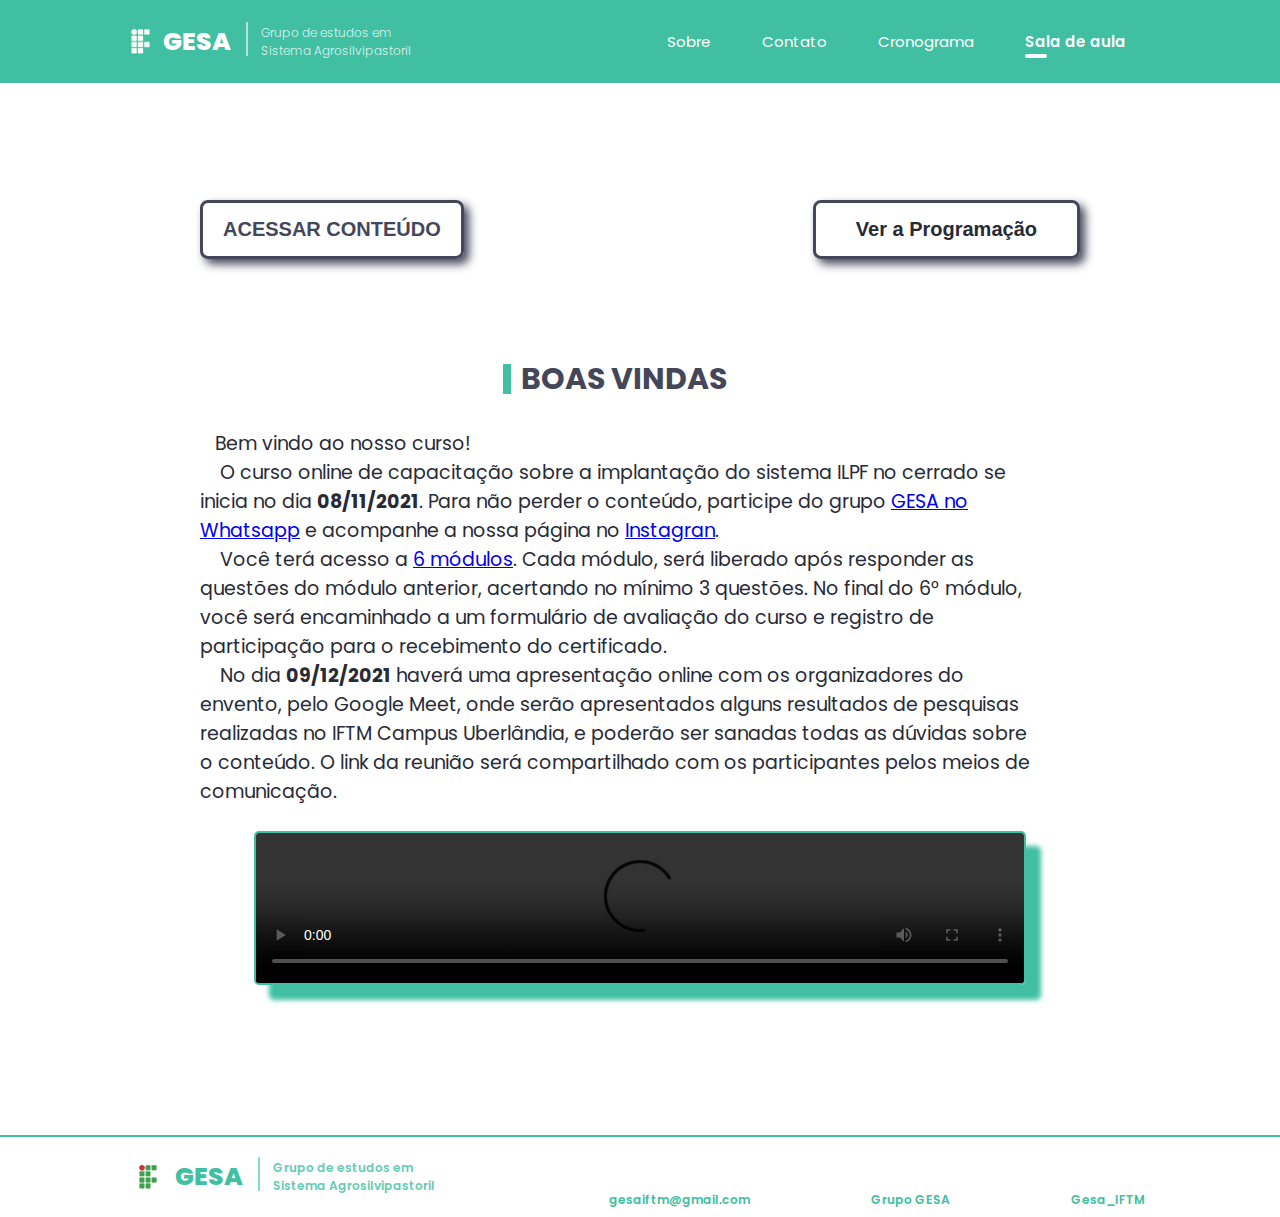
==== classroom.html @ fa53c349 "hoje" ====
<!DOCTYPE html>
<html lang="en">
<head>
	<meta charset="UTF-8">
	<meta http-equiv="X-UA-Compatible" content="IE=edge">
	<meta name="viewport" content="width=device-width, initial-scale=1.0">

<title>Sala de Aula</title>

		<!-- STYLE -->
		<link rel="stylesheet" href="./complements/styles/classroom.css">
		<link rel="stylesheet" href="./complements/styles/partials/buttons.css">
		<link rel="stylesheet" href="./complements/styles/partials/info.css">
		<link rel="stylesheet" href="./complements/styles/partials/container.css">
	
<!-- main -->
<link rel="shortcut icon" href="./complements/images/logo.png">
<link rel="stylesheet" href="./complements/styles/partials/container.css">
<link rel="stylesheet" href="https://pro.fontawesome.com/releases/v5.10.0/css/all.css" integrity="sha384-AYmEC3Yw5cVb3ZcuHtOA93w35dYTsvhLPVnYs9eStHfGJvOvKxVfELGroGkvsg+p" crossorigin="anonymous"/>
<link rel="stylesheet" href="./complements/styles/partials/menu_mob.css">
<link rel="stylesheet" href="./complements/styles/partials/header.css">
<link rel="stylesheet" href="./complements/styles/partials/footer.css">
	
	<!-- SCRIPTS -->
	<script type="text/javascript" src="./complements/scripts/menu_mob.js" defer></script>
	
</head>
<body>
	

<body>

	<header id="header">
 
		<div class="wrapper">
	
			<div class="logo">
				<img class="logo-img" src="./complements/images/logo.png" alt="IFTM">
				<h1 class="logo-name">GESA</h1>
				<p class="Group">Grupo de estudos em <br> Sistema Agrosilvipastoril</p>	
			</div>
	
			<nav class="menu">
				<a href="./index.html" class="menu-link" id="home_link">Sobre</a>
				<a href="#footer" title="No rodapé" id="cont_link" class="menu-link">Contato</a>
				<a href="./subscription.html" id="cron_link"
				 class="menu-link">Cronograma</a>
				<a href="./classroom.html" class="menu-link" id="class_link">Sala de aula</a>
			  </nav>
		
		</div>
	
		<div style="display: flex; align-items: center; align-content: center; justify-content: center; align-self: center; justify-self: center; height: 100%;">
			<button id="menu_button"><i class="fas fa-bars" style="color: white; font-size: 18px;"></i>
				<span class="menu_mobile hidden">
					<span id="close_menu_mobile"><i class="fas fa-angle-up"></i></span>
							<a href="./index.html" class="menu_mobile_option">Sobre</a>
							<a href="#footer" class="menu_mobile_option">Contato</a>
							<a href="./subscription.html#subscription_card" class="menu_mobile_option">Cronograma</a>
							<a style="border-radius: 0px 0px 5px 5px" href="./classroom.html" class="menu_mobile_option">Sala de aula</a>
						</span>
					</button>
			
		</div>
	
	</header>

	<section class="container">
	<div class="container_buttons_access">
		<a href="./content.html"> <button  style="margin-left: 0;" id="button_access_schedule" class="button_light">ACESSAR CONTEÚDO</button></a>
		
			<button style="margin-left: 0;" id="button_access_schedule" class="button_light"><a class="link_button" href="./subscription.html#schedule_master">Ver a Programação</a></button>
		</div>

	<section class="info" style="flex-direction: column;" >

		<div class="wrapper" >
		<h1 class="info_title" style="text-align: center;" >BOAS VINDAS</h1>
		<p class="video_description" > &nbsp &nbspBem vindo ao nosso curso!
			<br>
			&nbsp &nbsp O curso online de capacitação sobre a implantação do sistema ILPF no cerrado se inicia no dia <b>08/11/2021</b>. Para não perder o conteúdo, participe do grupo <a href="https://chat.whatsapp.com/LCHVQ9RcYoa8yTDaPfpsZE">GESA no Whatsapp</a> e acompanhe a nossa página no <a href="https://www.instagram.com/gesa_iftm/">Instagran</a>. <br>
			&nbsp &nbsp Você terá acesso a <a href="./subscription.html#schedule_master">6 módulos</a>. Cada módulo, será liberado após responder as questões do módulo anterior, acertando no mínimo 3 questões. No final do 6° módulo, você será encaminhado a um formulário de avaliação do curso e registro de participação para o recebimento do certificado. <br>
			&nbsp &nbsp No dia <b>09/12/2021</b> haverá uma apresentação online com os organizadores do envento, pelo Google Meet, onde serão apresentados alguns resultados de pesquisas realizadas no IFTM Campus Uberlândia, e  poderão ser sanadas todas as dúvidas sobre o conteúdo. O link da reunião será compartilhado com os participantes pelos meios de comunicação. 
		</p>
		
</div>

		<div class="video_wrapper">
		<video controls class="apresentation_video">
			<source src="./complements/video_1.mp4" type="video/mp4">
		</video>
	</div>
</section>
</section>

<footer id="footer">

	<div class="wrapper">

		<div class="logo">
			<img class="logo-img" src="./complements/images/logo_normal.png" alt="IFTM">
			<h1 class="logo-name">GESA</h1>
			<p class="Group">Grupo de estudos em <br> Sistema Agrosilvipastoril</p>
			</div>
	</div>

	<div class="contact">
		<div class="contact_card">
		<a href="mailto: gesaiftm@gmail.com" id="email"><i id="mail_icon" class="far fa-envelope" style="font-weight: 300" ></i>
		<br>
		<p id="email">gesaiftm@gmail.com</p> </a>
		</div>
		<div class="contact_card">
		<a href="https://chat.whatsapp.com/LCHVQ9RcYoa8yTDaPfpsZE" id="whatsapp"> <i id="whatsapp_icon" class="fab fa-whatsapp" style="font-weight: 300" ></i> <br> <p id="whatsapp" class="cont">Grupo GESA</p> </a>
		</div>
		<div class="contact_card"> 
		<a href="https://www.instagram.com/gesa_iftm/" id="insta"><i id="insta_icon" class="fab fa-instagram" style="font-weight: 300" ></i> <br> 
		<p id="insta" class="cont">Gesa_IFTM</p></a>
		</div>
	</div>
</footer>


</body>
</html>
---- complements/styles/classroom.css ----
#header .wrapper .menu #class_link::before {
  content: "";
  position: absolute;
  left: 0;
  bottom: -5px;
  width: 22px;
  height: 4px;
  background-color: white;
  border-radius: 2px;
}
#header .wrapper .menu #class_link{
  font-weight: 600;
}

.video_description {
  font-size: 19px;
  color: #282A36;
  text-align: left;
  margin-bottom: 25px;
  display: inline;
}

.video_wrapper {
  display: flex;
  position: inherit;
  align-items: center;
  align-content: center;
  justify-content: center;
}

.info .video_wrapper .apresentation_video {
  position: relative;
  width: 70vw ;
  height: auto;
  box-shadow: 15px 15px 5px #40bfa2;
  border-radius: 5px;
  border: solid 2px #40bfa2; 
}

.container_buttons_access {
  display: flex;
  justify-content: space-between;
  align-items: center;
  align-content: center;
  width: 100%;
  padding: 0px 0px;
}

.link_button{
  padding: 20px;
  text-decoration: none; color: #282A36;
}

.link_button:hover{
  color: #40bfa2
}

@media (max-width: 500px) {
  .container_buttons_access {
    flex-direction: column;
}}
---- complements/styles/partials/buttons.css ----
.button_light{
  text-align: center;
  display: inline-block;
  border-radius: 8px;
  border: solid 3px #44475A;
  color: #44475A;
  font-size: 20px;
  font-weight: 600;
  padding: 15px 20px;
  box-shadow: 5px 5px 10px #44475A;
  text-decoration: none;
  background-color: transparent;
  margin-left: 200px;
  margin-top: 50px;
}


.button_light:hover {
  cursor: pointer;
  border: solid 3px #40bfa2; 
  box-shadow: 5px 5px 10px #40bfa2;
  color: #40bfa2;
}

@media (max-width: 1030px) {
  .button_light{
    margin: 0;
    margin-top: 25px;
  }
}
---- complements/styles/partials/info.css ----
.info {
  align-items: center;
  align-content: center;
  display: flex;
  padding-top: 100px;
}

.info .wrapper {
  display: flex;
  flex-direction: column;
  margin-right: 50px;
  flex-wrap: wrap;
}

.info .wrapper .info_title {
  margin-bottom: 30px;
  font-size: 30px;
  line-height: 40px;
  color: #44475A;
  text-align: left;
}

.info .wrapper .info_title::before {
  content: "";
  height: 30px;
  background-color: #40bfa2;
  width: 8px;
  display: inline-block;
  position: relative;
  margin-right: 10px;
  bottom: -5px;
}

#info_description {
  font-size: 19px;
  color: #282A36;
  text-align: justify;

}

.info_column {
  flex-direction: column;
}

 .info_img {
  box-shadow: 15px 15px 0 #40bfa2;
  border-radius: 8px;
  display: flex;
  height: 55vmin;
  width: 60vw;
  margin: 0;
  margin-top: 20px;
}

.info_img_icon{
  box-shadow: none;
}

.info .video_wrapper .apresentation_video {
  width: 60vw;
 }


@media (max-width: 1030px) {
.info  {
  padding: 30px 50px;
  display: flex;
  flex-direction: column;
}}


@media (max-width: 800px) {

.info {
  display: flex;
  padding: 50px 50px;
  flex-direction: column;
  }

.container_dinamic {
 padding: 50px 50px;
}

.info .wrapper {
hyphens: auto;
text-align: justify;
margin: 0;
}

.info_img {
height: 60vh;
width: 70vw;
margin: 50px;

}

.info .video_wrapper .apresentation_video {
 width: 70vw;
}}


@media (max-width: 500px) {

.info {
  padding: 50px 0px;
}

.info .wrapper {
  hyphens: auto;
}

.info .wrapper .info_title, .subtitle {
  font-size: 20px;
  font-weight: 800;
}

.info .wrapper .info_title::before {
  height: 20px;
}

.info .wrapper .info_description {
  hyphens: none;
  text-align: justify;
  padding: 50px 0px;
  font-size: 15px;
}

.info .wrapper_invite {
  margin-right: 0;
}

.info_img {
  height: 30vh;
  width: 70vw;
  margin: 60px;
}}
---- complements/styles/partials/container.css ----
.container {
  padding: 150px 200px;
}

.container_func {
    padding-top: 0;
}

@media (max-width: 1100px) {
  .container {
    padding: 150px 60px;
}}
@media (max-width: 500px) {
  .container {
    padding: 100px 30px;
}}
---- complements/styles/partials/container.css ----
.container {
  padding: 150px 200px;
}

.container_func {
    padding-top: 0;
}

@media (max-width: 1100px) {
  .container {
    padding: 150px 60px;
}}
@media (max-width: 500px) {
  .container {
    padding: 100px 30px;
}}
---- complements/styles/partials/menu_mob.css ----
@keyframes menu_mob_animation {
  from {
    opacity: 0%
  }
  to {
    opacity: 100%
  }
}

.menu_mobile .menu_mobile_option {
  width: 100%;
  border: solid 1px #44475A;
  padding: 5px 0px;
  color: #40bfa2;
  text-decoration: none;
}

.menu_mobile #close_menu_mobile {
  padding: 10px 0px; 
}


#menu_button {
  display: none;
  position: relative;
  height: 20px;
  width: 25px;
  z-index: 12;
  background-color: transparent;
}

.menu_mobile {
  display: flex;
  flex-direction: column;
  padding: 0;
  position: absolute;
  border: solid 2px #44475A;
  border-radius: 5px;
  width: 100px;
  height: max-content;
  font-size: 12px;
  text-align: center;
  align-items: center;
  align-content: center;
  z-index: 12;
  background-color: white; 
  margin-left: -45px;
  margin-top: 20px;
}


@media (max-width: 800px) {

  #menu_button {
    display: flex;
    margin-left: 7vw;
    
}
}
---- complements/styles/partials/header.css ----
@import url('https://fonts.googleapis.com/css2?family=Poppins:wght@200;300;400;500;600;700;800;900&display=swap');

body {
  font-family: Poppins, sans-serif;
}

* {
  margin: 0;
  padding: 0;
  border: 0;
}

p {
  font-size: 17px;
  color: #282A36;
}

.hidden {
  display: none;
}



#header{
  width: 100vw;
  position: fixed;
  top: 0;
  left: 0;
  background: #40bfa2;
  z-index: 10;
  transition: 1s;
}



#header .wrapper {
  padding: 2.5vh 10vw;
  display: flex;  
  justify-content: space-between;
}

#header .wrapper .logo {
  display: flex;
  align-items: center;
}

#header .wrapper .logo .logo-img {
  margin-right: 10px;
  width: 25px;
}

#header .wrapper .logo .logo-name {
  color: white; 
  font-weight: 800;
  font-size: 25px;
}

#header .wrapper .logo .Group {
  color: white;
  font-weight: 300;
  font-size: 12px;
  align-items: center;
  position: relative;
  margin-left: 30px;
  opacity: 80%;
}

#header .wrapper .logo .Group::before {
  content: "";
  position: absolute;
  width: 2px;
  bottom: 4px;
  height: 34px;
  left: -15px;
  background-color: white;
  transition: ease .3s;
  align-items: center;
  opacity: 75%;
}

#header .wrapper .menu {
  display: flex;
  align-items: center;  
  font-size: 15px;
}


#header .wrapper .menu .menu-link {
  color: white;
  margin: 0 2vw;
  text-decoration: none;
  position: relative;
}

#header .wrapper .menu .menu-link::before {
  content: "";
  position: absolute;
  left: 0;
  bottom: -5px;
  width: 0;
  height: 4px;
  background-color: white;
  border-radius: 2px;
  transition: ease .3s;
}

#header .wrapper .menu .menu-link:hover::before {
  width: 20px;
}
#header .wrapper .menu .menu-link:hover {
  font-weight: bold;
}

.iftm_logo {
  display: flex;
  align-items: center;
  justify-content: center;
}

@media (max-width: 1030px) {
  #header {
    padding: 5px 5px;
  }

  #header .logo .Group {
    display: none;
  }}

@media (max-width: 800px) {
 
  #header {
    display: flex;
    justify-content: center;
    align-items: center;
  }

#header .wrapper {
  padding: 5px 5px;
  width: max-content;
  height: 50px;
}

  #header .wrapper .menu {
    display: none;
    }
  

#header .wrapper .logo .Group {
  font-size: 12px;
}
}

@media (max-width: 500px) {

  #header .wrapper {
    padding: 5px 5px;
    width: max-content;
    margin-right: 0;
    height: max-content
  }

  #header .wrapper .logo .logo-name{
    font-size: 20px;
  }

  #header .wrapper .logo .logo-img{
    margin-left: 0px;
  }

  #header .wrapper .logo .Group{
    display: none;
  }
  
  #header .wrapper .menu {
      display: none;
      }
    }
---- complements/styles/partials/footer.css ----
#footer {
  display: flex;
  background-color: white;
  width: 100%;
  height: 80px;
  border-top: solid 2px #40bfa2;
}


#footer .wrapper {
  padding: 2.5vh 10vw;
  display: flex;  
  justify-content: space-between;
  align-items: center;
  align-content: center;
  justify-content: center;
}

#footer .wrapper .logo {
  display: flex;
  align-items: center;
  align-content: center;
  justify-content: center;
}

#footer .wrapper .logo .logo-img {
  margin-right: 10px;
  width: 40px;
}

#footer .wrapper .logo .logo-name {
  color: #40bfa2; 
  font-weight: 800;
  font-size: 25px;
  margin-left: -3px;
}

#footer .wrapper .logo .Group {
  color: #40bfa2;
  font-weight: 600;
  font-size: 12px;
  align-items: center;
  position: relative;
  margin-left: 30px;
  opacity: 80%;
}

#footer .wrapper .logo .Group::before {
  content: "";
  position: absolute;
  width: 2px;
  bottom: 4px;
  height: 34px;
  left: -15px;
  background-color: #40bfa2;
  transition: ease .3s;
  align-items: center;
  opacity: 75%;
  display: flex;
}

#footer .contact {
  display: flex;
  position: relative;
  padding: 2vw;
  justify-content: space-between;
  flex-direction: row;
  width: 45%
}

#footer .contact p{
 font-size: 13px;
 text-align: center;
}

#footer .contact .contact_card {
  display: flex;
  text-align: center;
  flex-direction: column;
  align-items: center;
  justify-content: center;
  align-content: center;
  padding: 0px 20px;
}

#footer .contact #email #mail_icon, #footer .contact #insta #insta_icon, #footer .contact #whatsapp #whatsapp_icon {
  padding: 5vw;
  font-size: 30px;
  padding: 0;
}
  
#footer .contact #email, #footer .contact #insta, #footer .contact #whatsapp {
  text-decoration: none; 
  color: #40bfa2;
  background-color: transparent;
  font-size: 12px;
  font-weight: 600;
}
#footer .contact #email:hover, #footer .contact #insta:hover, #footer .contact #whatsapp:hover {
  cursor: pointer;
  text-decoration: underline #40bfa2;
}

@media (max-width: 1030px){
  #footer .wrapper .logo .Group{
    display: none;
    }

@media (max-width: 800px){

  #footer .wrapper{
    display: none;
    }
  
  #footer .contact {
    width: 100%
  }
    
    #footer .contact #email #mail_icon, #footer .contact #insta #insta_icon {
    padding: 5vw;
    font-size: 25px;
    padding: 0;
    }
    }
  
@media (max-width: 500px){
  #footer .contact #email #mail_icon, #footer .contact #insta #insta_icon {
      padding: 5vw;
      font-size: 25px;
      padding: 0;
      margin-right: 10px;
      margin-left: 5vw;
    }
}}
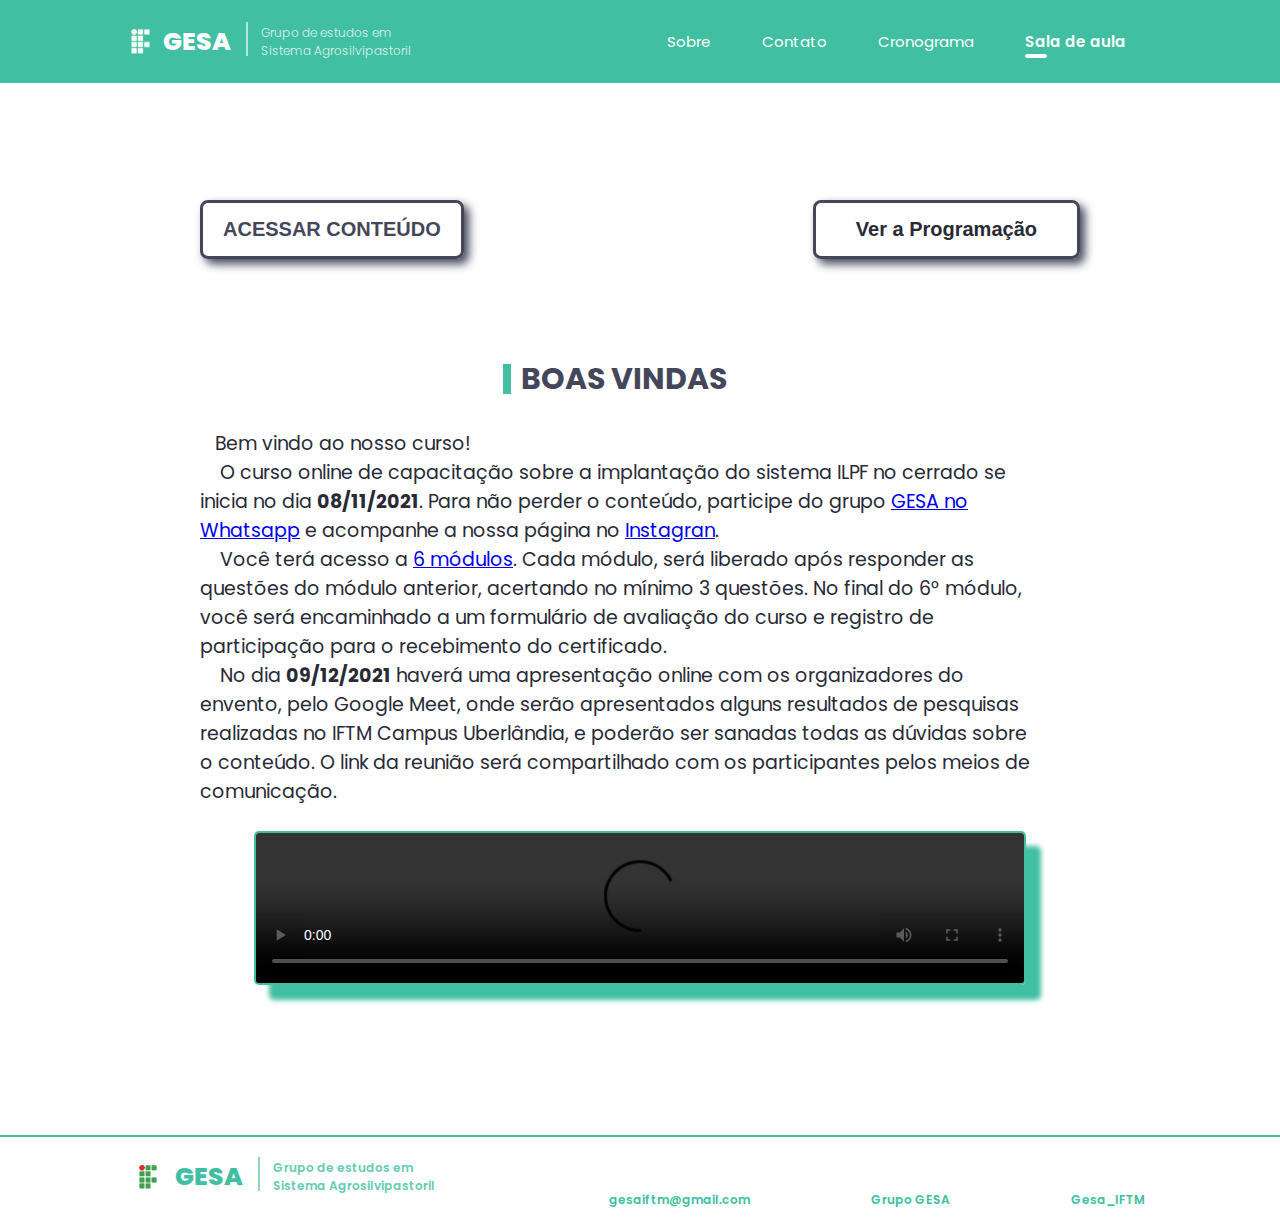
==== commit 067f218e: "new commit" ====
--- a/classroom.html
+++ b/classroom.html
@@ -23,6 +23,7 @@
 	
 	<!-- SCRIPTS -->
 	<script type="text/javascript" src="./complements/scripts/menu_mob.js" defer></script>
+	<script type="text/javascript" src="./complements/scripts/classroom.js" defer></script>
 	
 </head>
 <body>
@@ -67,7 +68,7 @@
 
 	<section class="container">
 	<div class="container_buttons_access">
-		<a href="./content.html"> <button  style="margin-left: 0;" id="button_access_schedule" class="button_light">ACESSAR CONTEÚDO</button></a>
+		<button  style="margin-left: 0;" id="button_access_schedule" class="button_light" onclick="redirect()">ACESSAR CONTEÚDO</button>
 		
 			<button style="margin-left: 0;" id="button_access_schedule" class="button_light"><a class="link_button" href="./subscription.html#schedule_master">Ver a Programação</a></button>
 		</div>
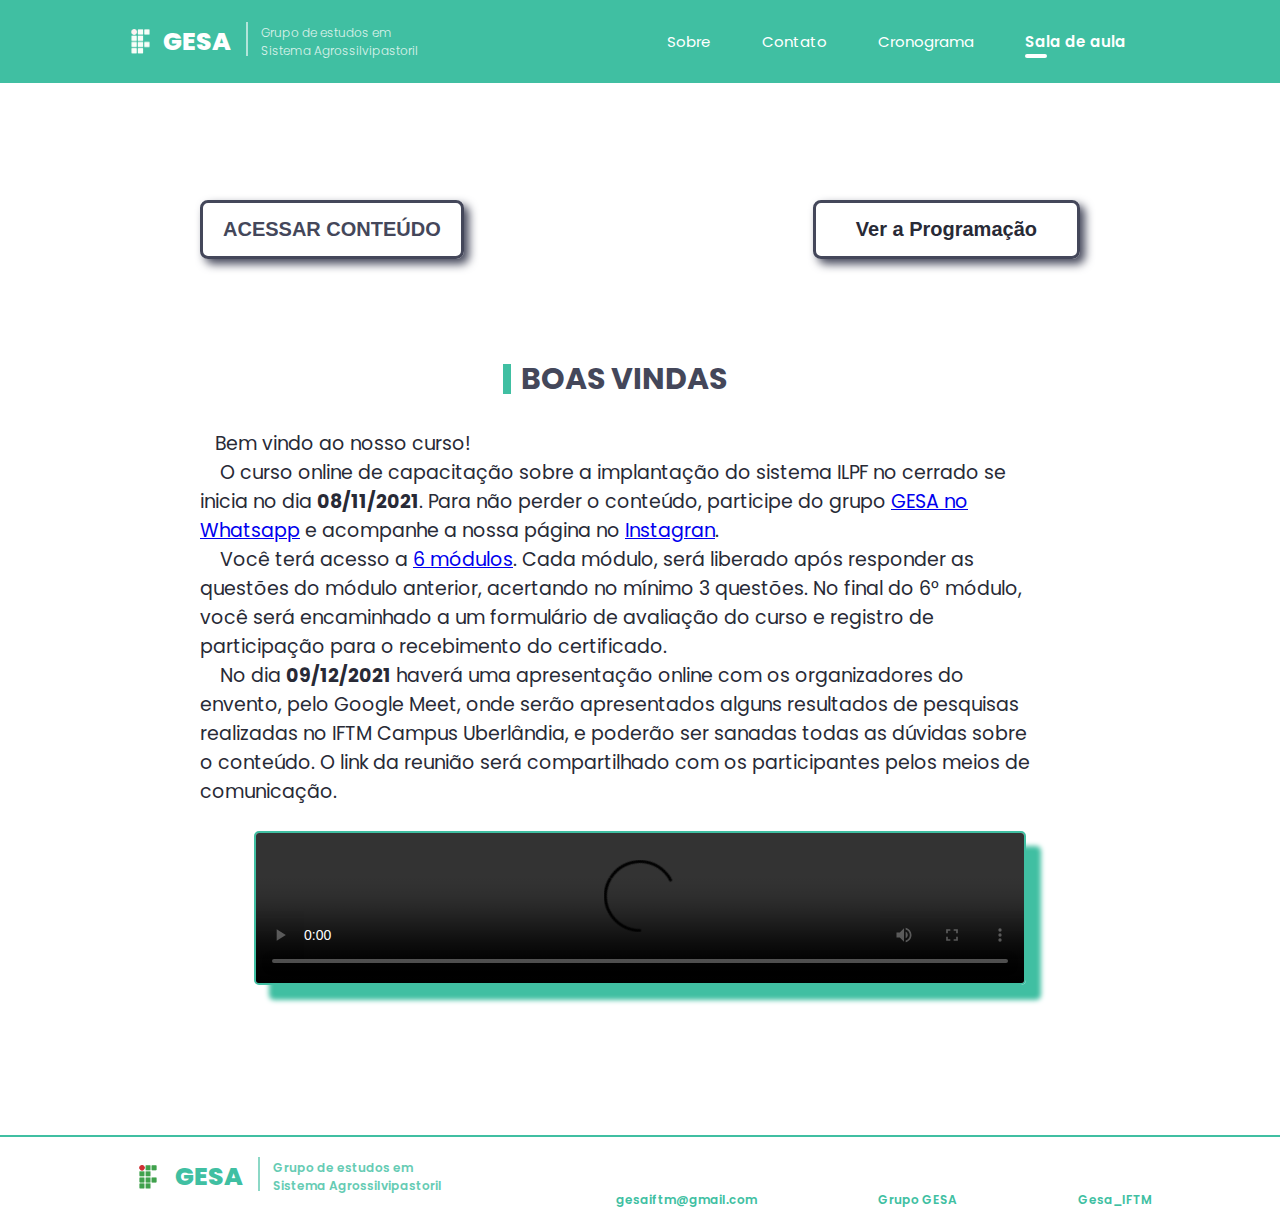
==== commit ed8678eb: "02/11" ====
--- a/classroom.html
+++ b/classroom.html
@@ -38,7 +38,7 @@
 			<div class="logo">
 				<img class="logo-img" src="./complements/images/logo.png" alt="IFTM">
 				<h1 class="logo-name">GESA</h1>
-				<p class="Group">Grupo de estudos em <br> Sistema Agrosilvipastoril</p>	
+				<p class="Group">Grupo de estudos em <br> Sistema Agrossilvipastoril</p>	
 			</div>
 	
 			<nav class="menu">
@@ -101,7 +101,7 @@
 		<div class="logo">
 			<img class="logo-img" src="./complements/images/logo_normal.png" alt="IFTM">
 			<h1 class="logo-name">GESA</h1>
-			<p class="Group">Grupo de estudos em <br> Sistema Agrosilvipastoril</p>
+			<p class="Group">Grupo de estudos em <br> Sistema Agrossilvipastoril</p>
 			</div>
 	</div>
 
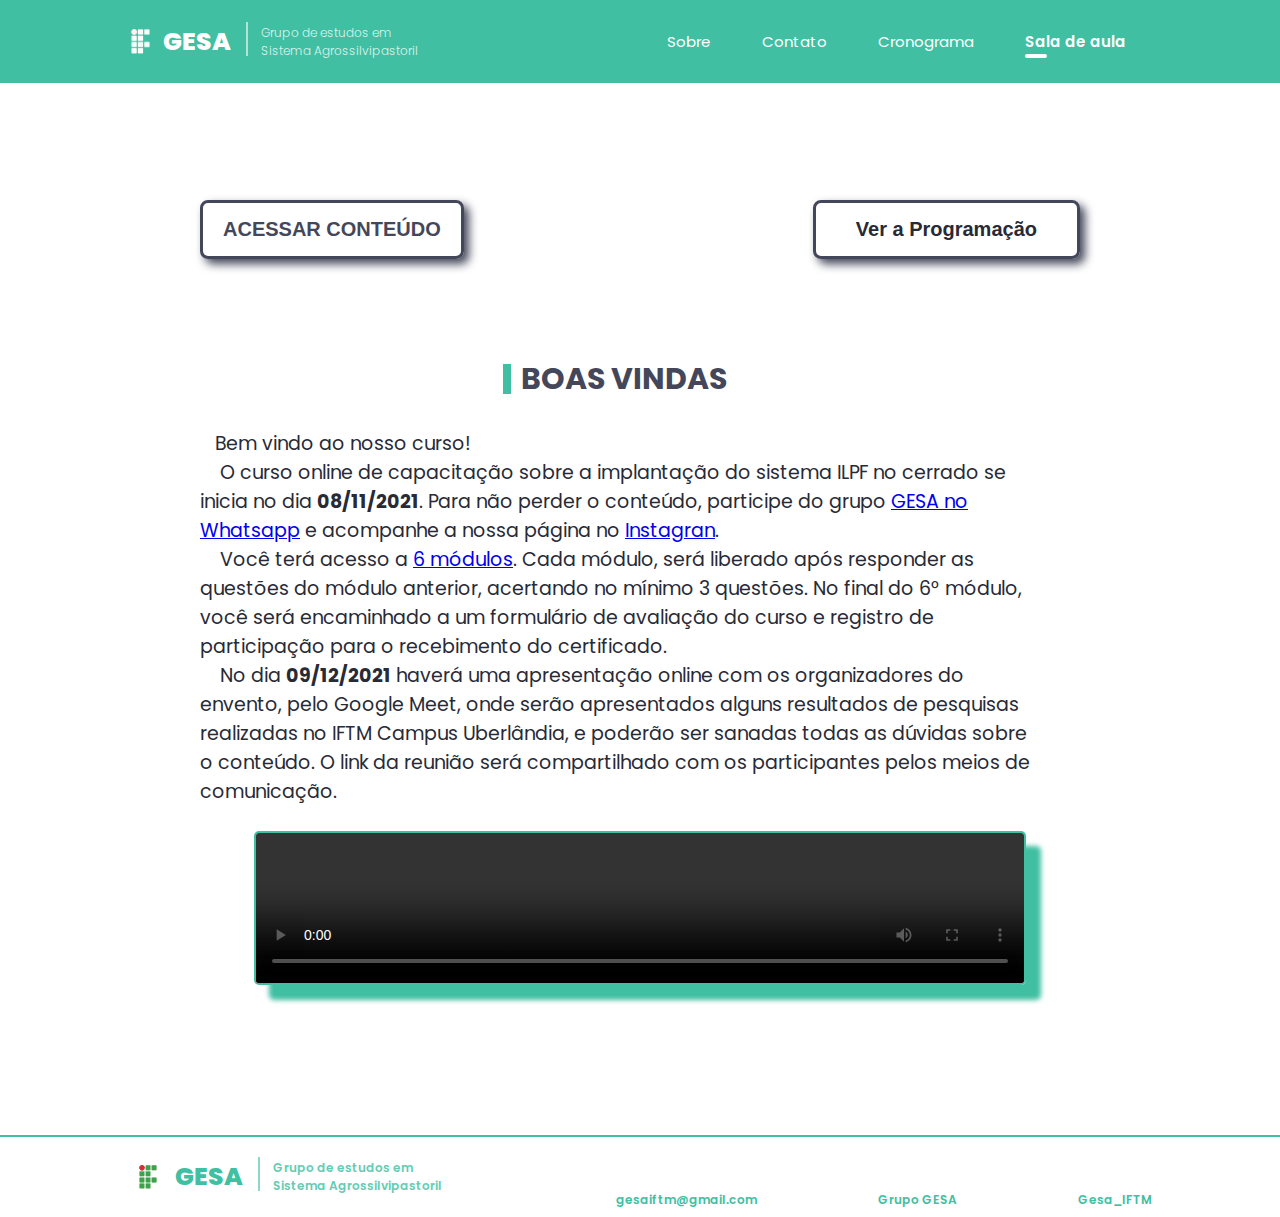
==== commit 94ad99ad: "Update classroom.html" ====
--- a/classroom.html
+++ b/classroom.html
@@ -88,7 +88,7 @@
 
 		<div class="video_wrapper">
 		<video controls class="apresentation_video">
-			<source src="./complements/video_1.mp4" type="video/mp4">
+			<iframe class="video_class" width="560" height="315" src="https://www.youtube.com/embed/lx4_eh8xggQ" title="YouTube video player" frameborder="0" allow="accelerometer; autoplay; clipboard-write; encrypted-media; gyroscope; picture-in-picture" allowfullscreen></iframe>
 		</video>
 	</div>
 </section>
@@ -123,4 +123,4 @@
 
 
 </body>
-</html>+</html>
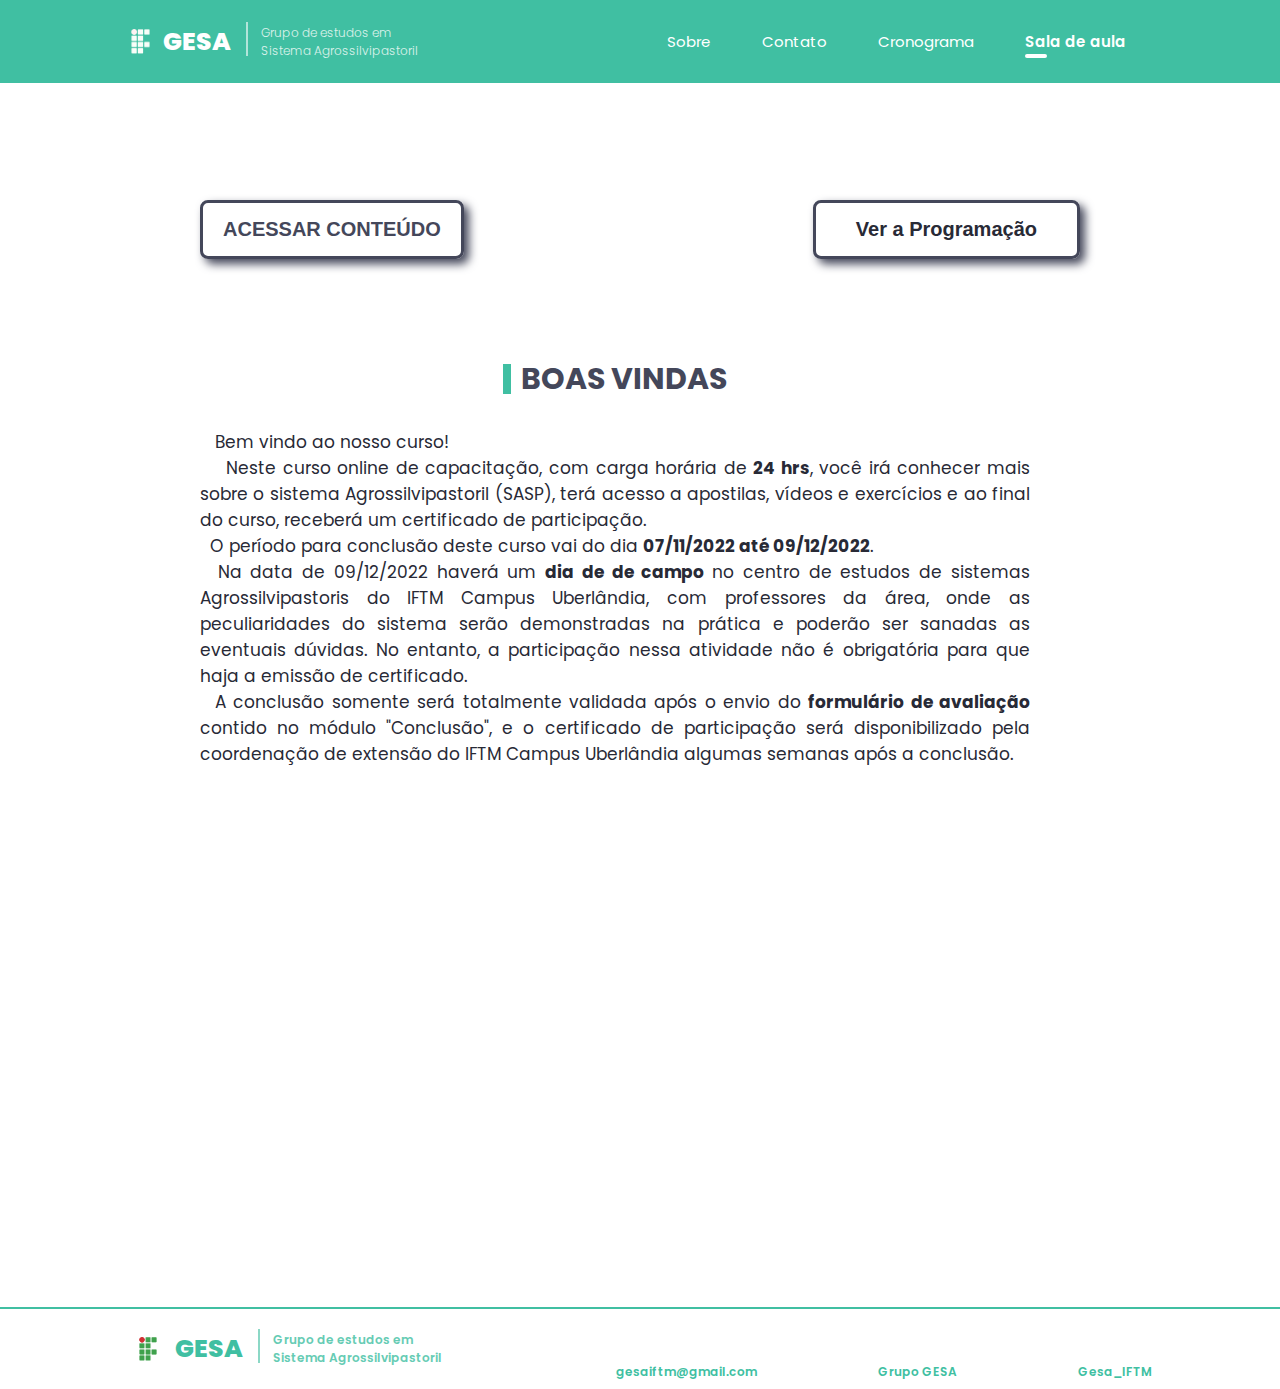
==== commit cac6abed: "04.11" ====
--- a/classroom.html
+++ b/classroom.html
@@ -77,19 +77,18 @@
 
 		<div class="wrapper" >
 		<h1 class="info_title" style="text-align: center;" >BOAS VINDAS</h1>
-		<p class="video_description" > &nbsp &nbspBem vindo ao nosso curso!
+		<p style="text-align: justify;"> &nbsp &nbspBem vindo ao nosso curso!
 			<br>
-			&nbsp &nbsp O curso online de capacitação sobre a implantação do sistema ILPF no cerrado se inicia no dia <b>08/11/2021</b>. Para não perder o conteúdo, participe do grupo <a href="https://chat.whatsapp.com/LCHVQ9RcYoa8yTDaPfpsZE">GESA no Whatsapp</a> e acompanhe a nossa página no <a href="https://www.instagram.com/gesa_iftm/">Instagran</a>. <br>
-			&nbsp &nbsp Você terá acesso a <a href="./subscription.html#schedule_master">6 módulos</a>. Cada módulo, será liberado após responder as questões do módulo anterior, acertando no mínimo 3 questões. No final do 6° módulo, você será encaminhado a um formulário de avaliação do curso e registro de participação para o recebimento do certificado. <br>
-			&nbsp &nbsp No dia <b>09/12/2021</b> haverá uma apresentação online com os organizadores do envento, pelo Google Meet, onde serão apresentados alguns resultados de pesquisas realizadas no IFTM Campus Uberlândia, e  poderão ser sanadas todas as dúvidas sobre o conteúdo. O link da reunião será compartilhado com os participantes pelos meios de comunicação. 
+			&nbsp &nbsp  Neste curso online de capacitação, com carga horária de <b>24 hrs</b>, você irá conhecer mais sobre o sistema Agrossilvipastoril (SASP), terá acesso a apostilas, vídeos e exercícios e ao final do curso, receberá um certificado de participação. 
+			<br> &nbsp  O período para conclusão deste curso vai do dia <b>07/11/2022 até 09/12/2022</b>.
+<br> &nbsp Na data de 09/12/2022 haverá um <b> dia de de campo </b> no centro de estudos de sistemas Agrossilvipastoris do IFTM Campus Uberlândia, com professores da área, onde as peculiaridades do sistema serão demonstradas na prática e poderão ser sanadas as eventuais dúvidas. No entanto, a participação nessa atividade não é obrigatória para que haja a emissão de certificado. 
+<br> &nbsp A conclusão somente será totalmente validada após o envio do <b>formulário de avaliação</b> contido no módulo "Conclusão", e o certificado de participação será disponibilizado pela coordenação de extensão do IFTM Campus Uberlândia algumas semanas após a conclusão.
 		</p>
-		
+		<br> <br> <br>
 </div>
 
 		<div class="video_wrapper">
-		<video controls class="apresentation_video">
 			<iframe class="video_class" width="560" height="315" src="https://www.youtube.com/embed/lx4_eh8xggQ" title="YouTube video player" frameborder="0" allow="accelerometer; autoplay; clipboard-write; encrypted-media; gyroscope; picture-in-picture" allowfullscreen></iframe>
-		</video>
 	</div>
 </section>
 </section>
@@ -115,7 +114,7 @@
 		<a href="https://chat.whatsapp.com/LCHVQ9RcYoa8yTDaPfpsZE" id="whatsapp"> <i id="whatsapp_icon" class="fab fa-whatsapp" style="font-weight: 300" ></i> <br> <p id="whatsapp" class="cont">Grupo GESA</p> </a>
 		</div>
 		<div class="contact_card"> 
-		<a href="https://www.instagram.com/gesa_iftm/" id="insta"><i id="insta_icon" class="fab fa-instagram" style="font-weight: 300" ></i> <br> 
+		<a href="https://www.instagram.com/gesa.iftm/?r=nametag" id="insta"><i id="insta_icon" class="fab fa-instagram" style="font-weight: 300" ></i> <br> 
 		<p id="insta" class="cont">Gesa_IFTM</p></a>
 		</div>
 	</div>
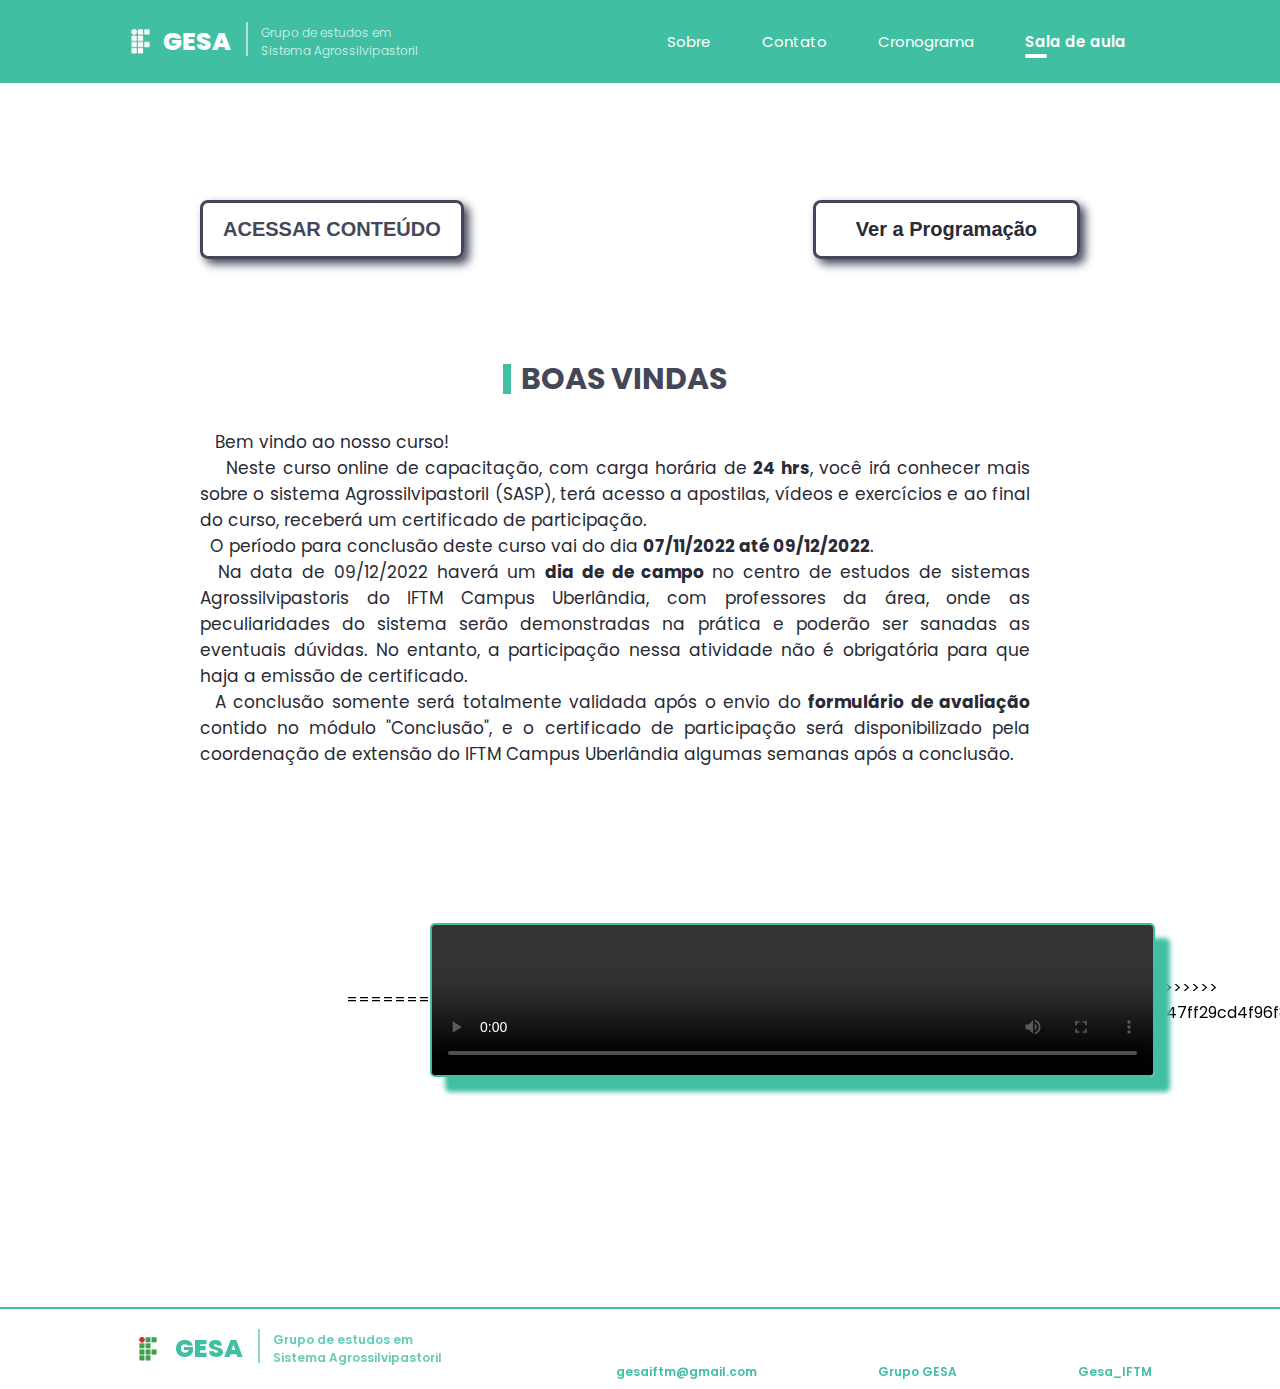
==== commit 0ec91b36: "04.11" ====
--- a/classroom.html
+++ b/classroom.html
@@ -88,7 +88,13 @@
 </div>
 
 		<div class="video_wrapper">
+<<<<<<< HEAD
 			<iframe class="video_class" width="560" height="315" src="https://www.youtube.com/embed/lx4_eh8xggQ" title="YouTube video player" frameborder="0" allow="accelerometer; autoplay; clipboard-write; encrypted-media; gyroscope; picture-in-picture" allowfullscreen></iframe>
+=======
+		<video controls class="apresentation_video">
+			<iframe class="video_class" width="560" height="315" src="https://www.youtube.com/embed/lx4_eh8xggQ" title="YouTube video player" frameborder="0" allow="accelerometer; autoplay; clipboard-write; encrypted-media; gyroscope; picture-in-picture" allowfullscreen></iframe>
+		</video>
+>>>>>>> f147ff29cd4f96f877eb298c859a6ba42ce51770
 	</div>
 </section>
 </section>
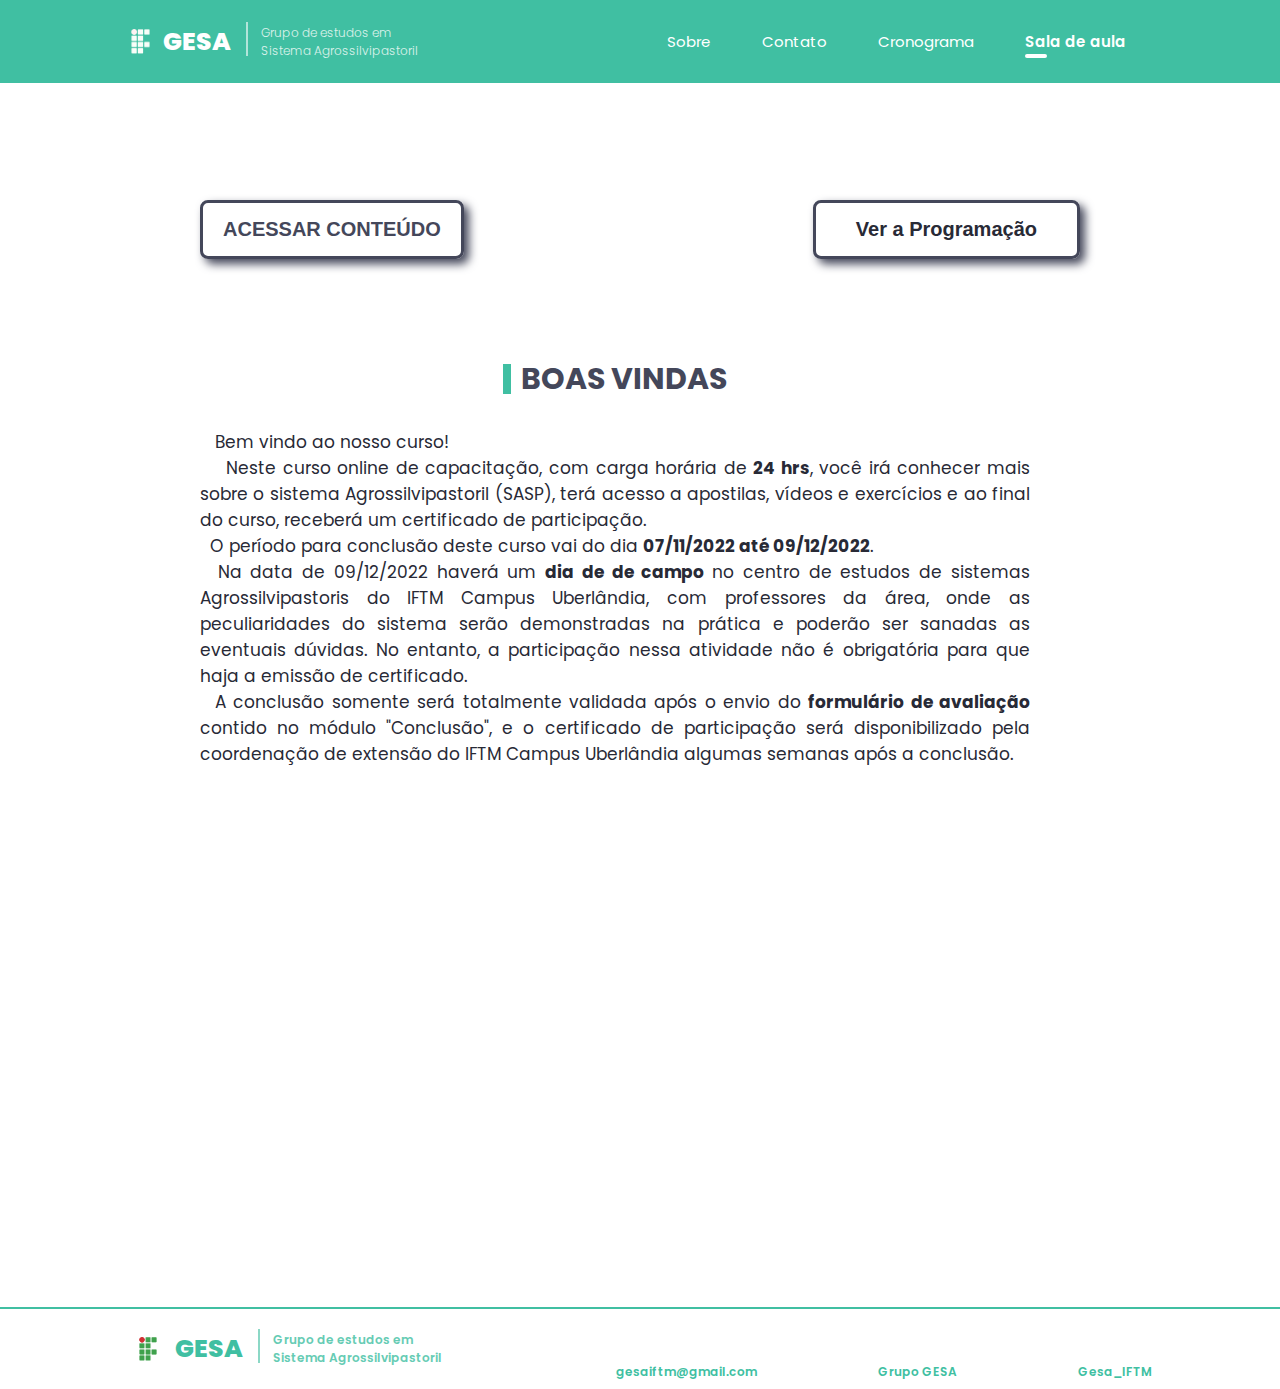
==== commit 7e71cf77: "06/11" ====
--- a/classroom.html
+++ b/classroom.html
@@ -14,7 +14,7 @@
 		<link rel="stylesheet" href="./complements/styles/partials/container.css">
 	
 <!-- main -->
-<link rel="shortcut icon" href="./complements/images/logo.png">
+<link rel="shortcut icon" href="./complements/images/logo_normal.png">
 <link rel="stylesheet" href="./complements/styles/partials/container.css">
 <link rel="stylesheet" href="https://pro.fontawesome.com/releases/v5.10.0/css/all.css" integrity="sha384-AYmEC3Yw5cVb3ZcuHtOA93w35dYTsvhLPVnYs9eStHfGJvOvKxVfELGroGkvsg+p" crossorigin="anonymous"/>
 <link rel="stylesheet" href="./complements/styles/partials/menu_mob.css">
@@ -88,13 +88,7 @@
 </div>
 
 		<div class="video_wrapper">
-<<<<<<< HEAD
 			<iframe class="video_class" width="560" height="315" src="https://www.youtube.com/embed/lx4_eh8xggQ" title="YouTube video player" frameborder="0" allow="accelerometer; autoplay; clipboard-write; encrypted-media; gyroscope; picture-in-picture" allowfullscreen></iframe>
-=======
-		<video controls class="apresentation_video">
-			<iframe class="video_class" width="560" height="315" src="https://www.youtube.com/embed/lx4_eh8xggQ" title="YouTube video player" frameborder="0" allow="accelerometer; autoplay; clipboard-write; encrypted-media; gyroscope; picture-in-picture" allowfullscreen></iframe>
-		</video>
->>>>>>> f147ff29cd4f96f877eb298c859a6ba42ce51770
 	</div>
 </section>
 </section>
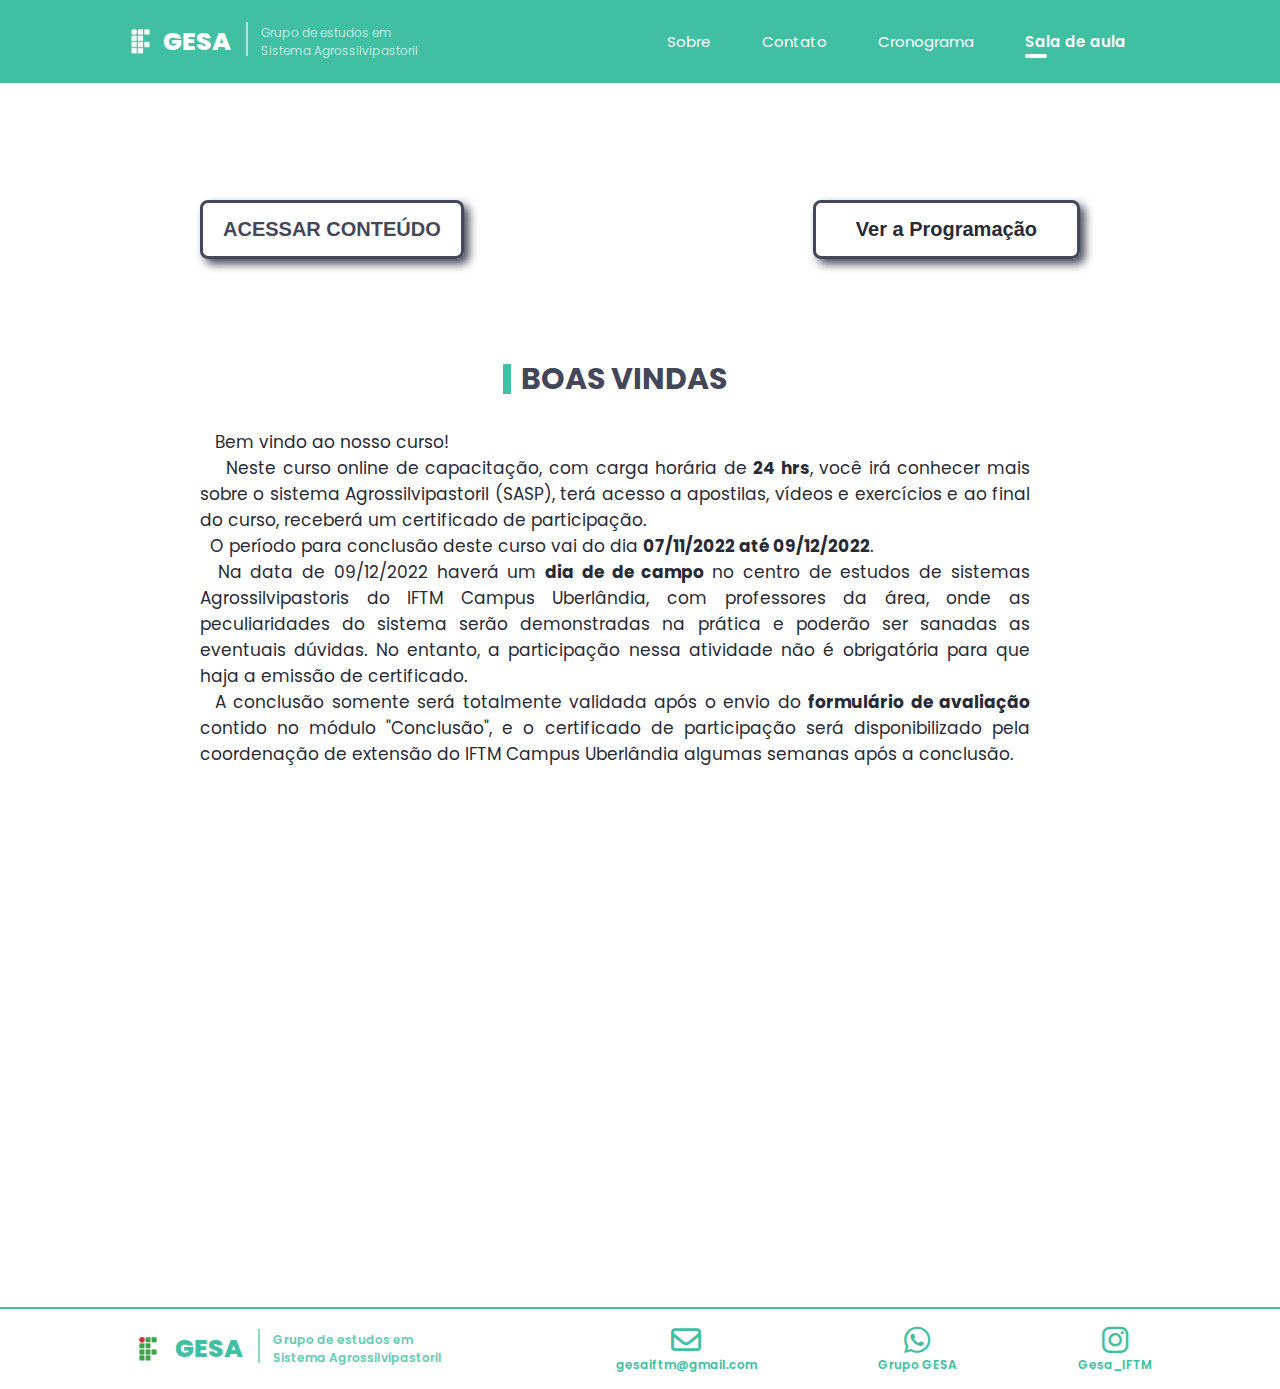
==== commit 7f873b3c: "last 06/11" ====
--- a/classroom.html
+++ b/classroom.html
@@ -16,7 +16,7 @@
 <!-- main -->
 <link rel="shortcut icon" href="./complements/images/logo_normal.png">
 <link rel="stylesheet" href="./complements/styles/partials/container.css">
-<link rel="stylesheet" href="https://pro.fontawesome.com/releases/v5.10.0/css/all.css" integrity="sha384-AYmEC3Yw5cVb3ZcuHtOA93w35dYTsvhLPVnYs9eStHfGJvOvKxVfELGroGkvsg+p" crossorigin="anonymous"/>
+<link rel="stylesheet" href="https://cdnjs.cloudflare.com/ajax/libs/font-awesome/6.2.0/css/all.min.css">
 <link rel="stylesheet" href="./complements/styles/partials/menu_mob.css">
 <link rel="stylesheet" href="./complements/styles/partials/header.css">
 <link rel="stylesheet" href="./complements/styles/partials/footer.css">
